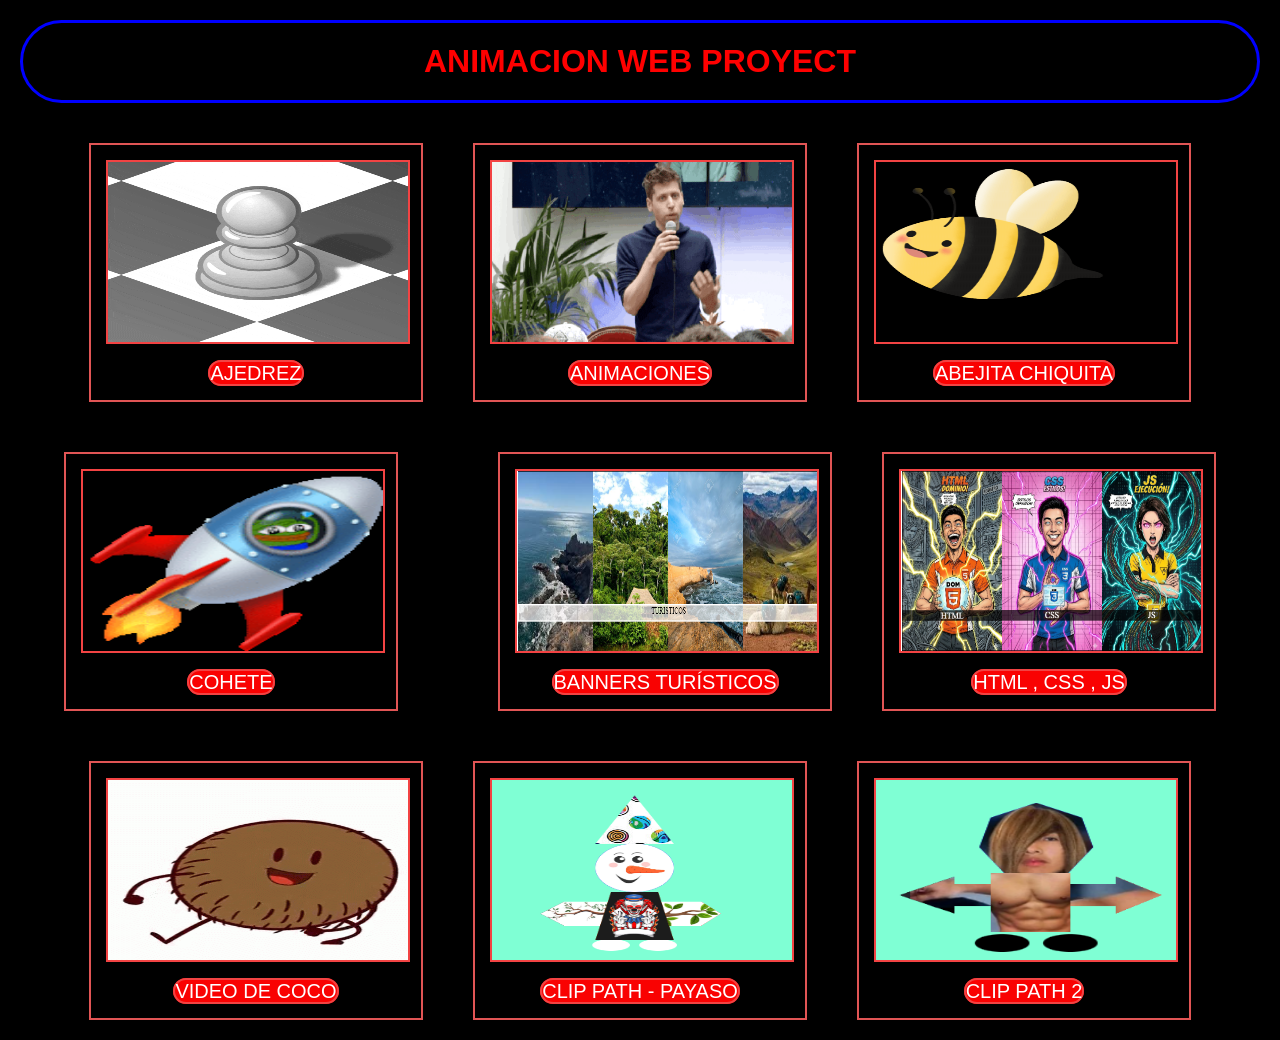
==== index.html @ d20b74e9 "Update index.html" ====
<html>
<head>
    <title>Mis Proyectos</title>
    <style>
        body{
            background: rgb(0, 0, 0);
            color: rgb(225, 80, 80);
            font-family: Arial;
            margin: 20px;
        }

        h1{
            text-align: center;
            color: red;
            border: 3px solid blue;
            padding: 20px;
            border-radius: 50px;
            
        }

        .contenedor{
            display: flex;
            flex-wrap: wrap;
            justify-content: center;
            gap: 50px;
            margin-top: 40px;
        }

        .card{
            width: 300px;
            border: 2px solid rgb(225, 85, 85);
            text-align: center;
            padding: 15px;
        }

        .card img{
            width: 100%;
            height: 180px;
            border: 2px solid rgb(242, 67, 67);
            
        }

        .card a{
            color: white;
            text-decoration: none;
            font-size: 20px;
            border: 2px solid rgb(242, 67, 67);
            border-radius: 30px;
             background-color: #f90202;
        }

        .card:hover{
            transition: 1s;
            scale: 1.2;
            z-index: 1;
             background-color: #418df7;    
        }
      
    </style>
</head>
<body>

<h1>ANIMACION WEB PROYECT</h1>

<div class="contenedor">

    <div class="card">
        <img src="img/Game Blanco GIF.gif">
        <br><br>
        <a href="Ajadres/index.html">AJEDREZ</a>
    </div>

    <div class="card"><img src="img/sam altman GIF by Product Hunt.gif">
        <br><br>
        <a href="ACTIVIDAD-main/">ANIMACIONES</a>
    </div>

    <div class="card">
        <img src="img/dailyfina-bee-11531.gif">
        <br><br>
        <a href="Abejita-chiquita-main/">ABEJITA CHIQUITA</a>
    </div>

    <div class="card">
        <img src="img/peepo-rocket.gif">
        <br><br>
        <a href="MOVIMIENTO-DE-DIVS-Y-TIEMPOS-DE-ANIMACI-N-main/index.html">COHETE</a>
    </div>

<br></br>

    <div class="card">
        <img src="img/4.png">
        <br><br>
        <a href="Animacion-paso-a-paso-de-turismo-main/index.html">BANNERS TURÍSTICOS</a>
    </div>


    <div class="card">
        <img src="img/5.png">
        <br><br>
        <a href="TRABAJO/index.html">HTML , CSS , JS</a>
    </div>

    

    <div class="card">
        <img src="img/coconut-dancing.gif">
        <br><br>
        <a href="Animacion de coco/index.html">VIDEO DE COCO</a>
    </div>

    <div class="card">
        <img src="img/7.png">
        <br><br>
        <a href="s7/index.html">CLIP PATH - PAYASO</a>
    </div>


    <div class="card">
        <img src="img/Captura de pantalla 2026-05-17 233031.png">
        <br><br>
        <a href="muñeco/index.html">CLIP PATH 2 </a>
    </div>


</div>

</body>
</html>
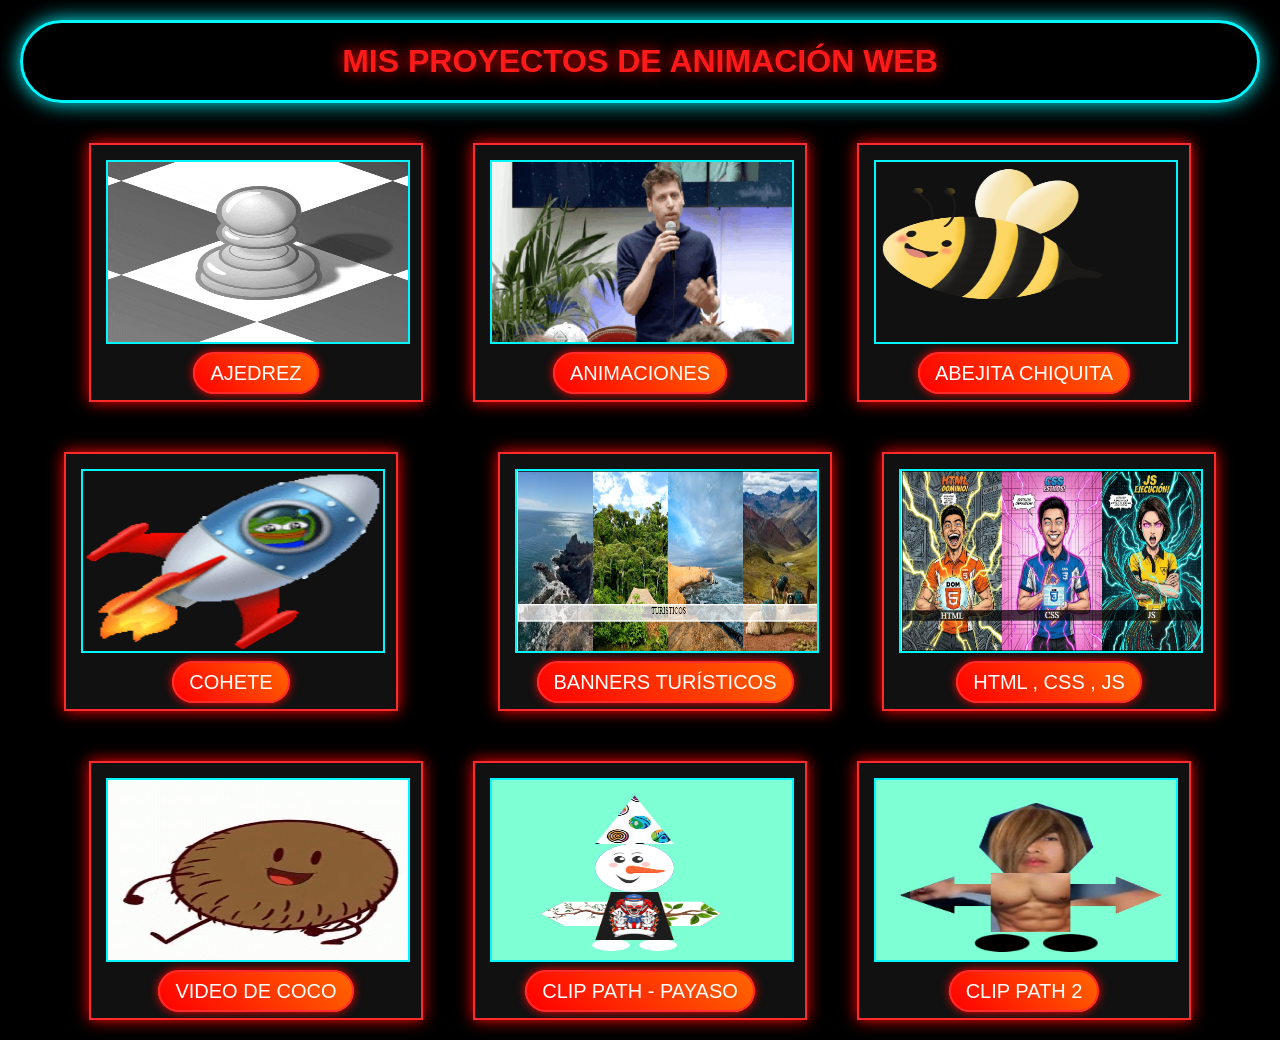
==== commit f5b62715: "Update index.html" ====
--- a/index.html
+++ b/index.html
@@ -1,66 +1,73 @@
 <html>
 <head>
     <title>Mis Proyectos</title>
-    <style>
-        body{
-            background: rgb(0, 0, 0);
-            color: rgb(225, 80, 80);
-            font-family: Arial;
-            margin: 20px;
-        }
+<style>
+body{
+    background: #000;
+    color: white;
+    font-family: Arial;
+    margin: 20px;
+}
 
-        h1{
-            text-align: center;
-            color: red;
-            border: 3px solid blue;
-            padding: 20px;
-            border-radius: 50px;
-            
-        }
+h1{
+    text-align: center;
+    color: #ff1a1a;
+    border: 3px solid #00f7ff;
+    padding: 20px;
+    border-radius: 50px;
+    box-shadow: 0 0 20px #00f7ff;
+    text-shadow: 0 0 15px red;
+}
 
-        .contenedor{
-            display: flex;
-            flex-wrap: wrap;
-            justify-content: center;
-            gap: 50px;
-            margin-top: 40px;
-        }
+.contenedor{
+    display: flex;
+    flex-wrap: wrap;
+    justify-content: center;
+    gap: 50px;
+    margin-top: 40px;
+}
 
-        .card{
-            width: 300px;
-            border: 2px solid rgb(225, 85, 85);
-            text-align: center;
-            padding: 15px;
-        }
+.card{
+    width: 300px;
+    border: 2px solid #ff2b2b;
+    text-align: center;
+    padding: 15px;
+    background: #111;
+    box-shadow: 0 0 15px red;
+    transition: 0.8s;
+}
 
-        .card img{
-            width: 100%;
-            height: 180px;
-            border: 2px solid rgb(242, 67, 67);
-            
-        }
+.card img{
+    width: 100%;
+    height: 180px;
+    border: 2px solid #00f7ff;
+}
 
-        .card a{
-            color: white;
-            text-decoration: none;
-            font-size: 20px;
-            border: 2px solid rgb(242, 67, 67);
-            border-radius: 30px;
-             background-color: #f90202;
-        }
+.card a{
+    color: white;
+    text-decoration: none;
+    font-size: 20px;
+    border: 2px solid #ff2b2b;
+    border-radius: 30px;
+    background: linear-gradient(45deg,#ff0000,#ff6600);
+    padding: 8px 15px;
+    box-shadow: 0 0 10px red;
+}
 
-        .card:hover{
-            transition: 1s;
-            scale: 1.2;
-            z-index: 1;
-             background-color: #418df7;    
-        }
-      
-    </style>
+.card:hover{
+    transform: scale(1.15);
+    background: #001f4d;
+    box-shadow: 0 0 25px #00f7ff;
+}
+
+.card a:hover{
+    background: linear-gradient(45deg,#00f7ff,#0066ff);
+}
+</style>
 </head>
 <body>
 
-<h1>ANIMACION WEB PROYECT</h1>
+<h1>MIS PROYECTOS DE ANIMACIÓN WEB</h1>
 
 <div class="contenedor">
 
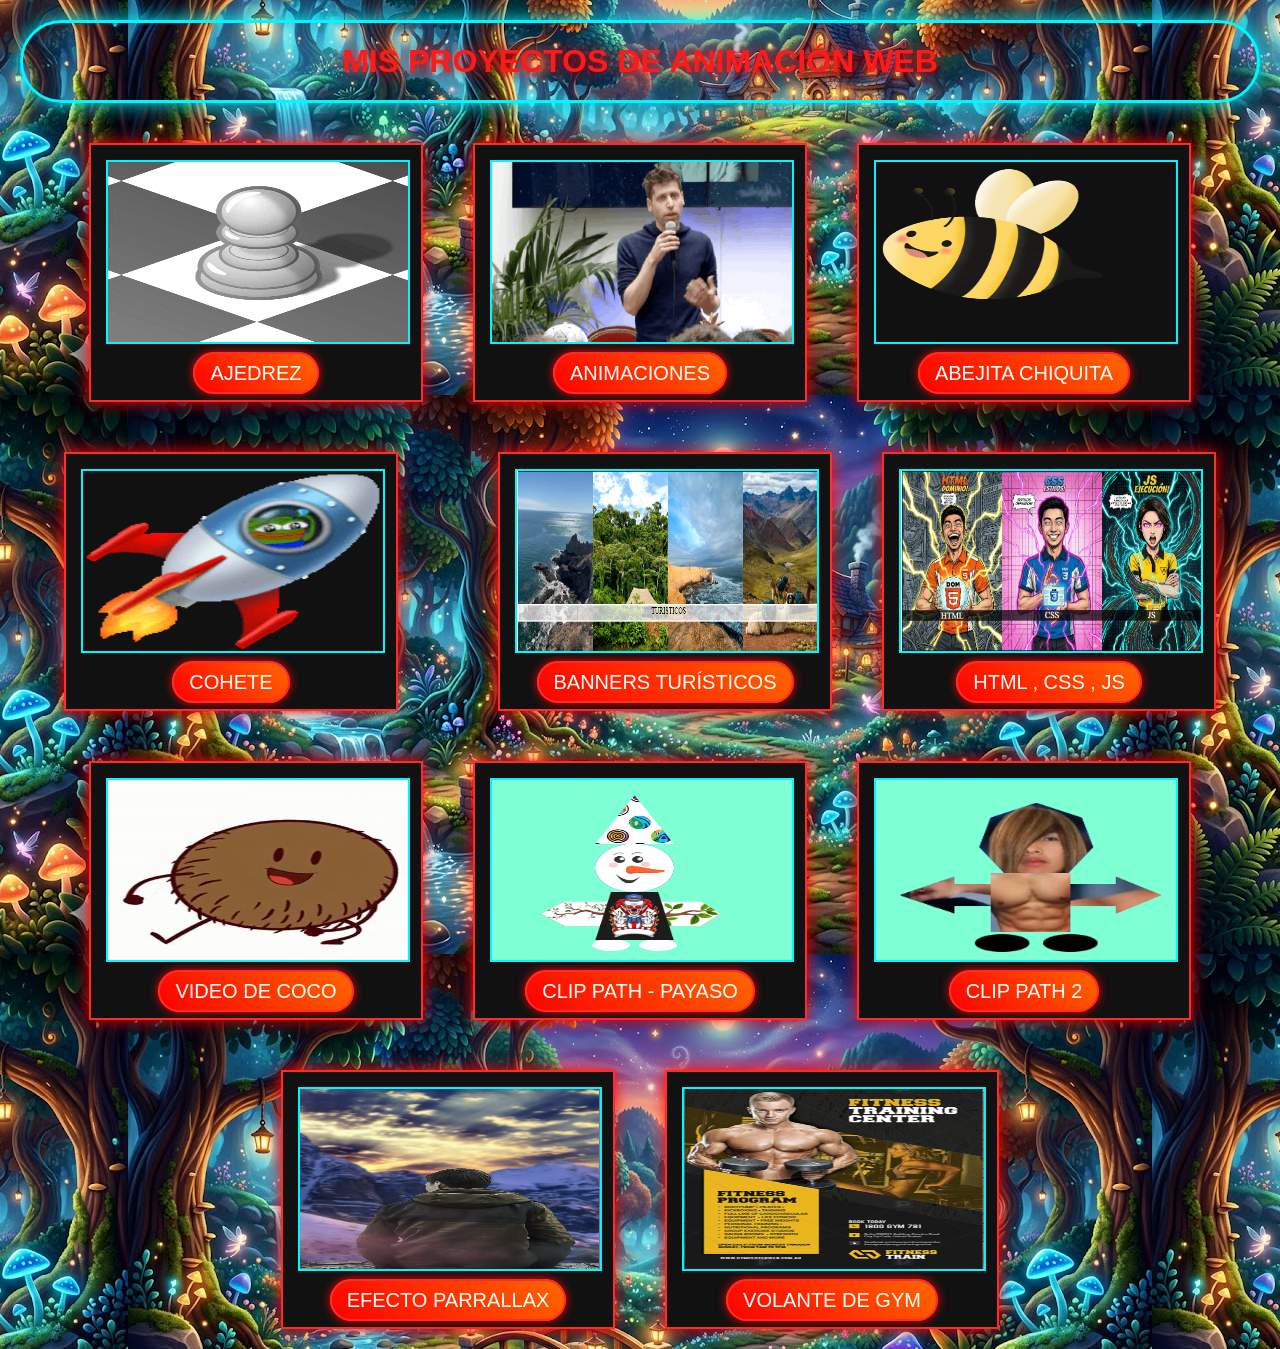
==== commit 037e6035: "Update index.html" ====
--- a/index.html
+++ b/index.html
@@ -7,6 +7,10 @@
     color: white;
     font-family: Arial;
     margin: 20px;
+    background-image: url(img/7948d41a-7004-46c4-8feb-b55be8882cbe.jpg);
+    background-position: center; 
+   
+   
 }
 
 h1{
@@ -131,6 +135,20 @@
     </div>
 
 
+    <div class="card">
+        <img src="img/persona.png">
+        <br><br>
+        <a href="EFECTO PARALLAX/index.html">EFECTO PARRALLAX </a>
+    </div>
+
+
+    <div class="card">
+        <img src="img/volantw.png">
+        <br><br>
+        <a href="VOLANTE/index.html">VOLANTE DE GYM </a>
+    </div>
+
+
 </div>
 
 </body>
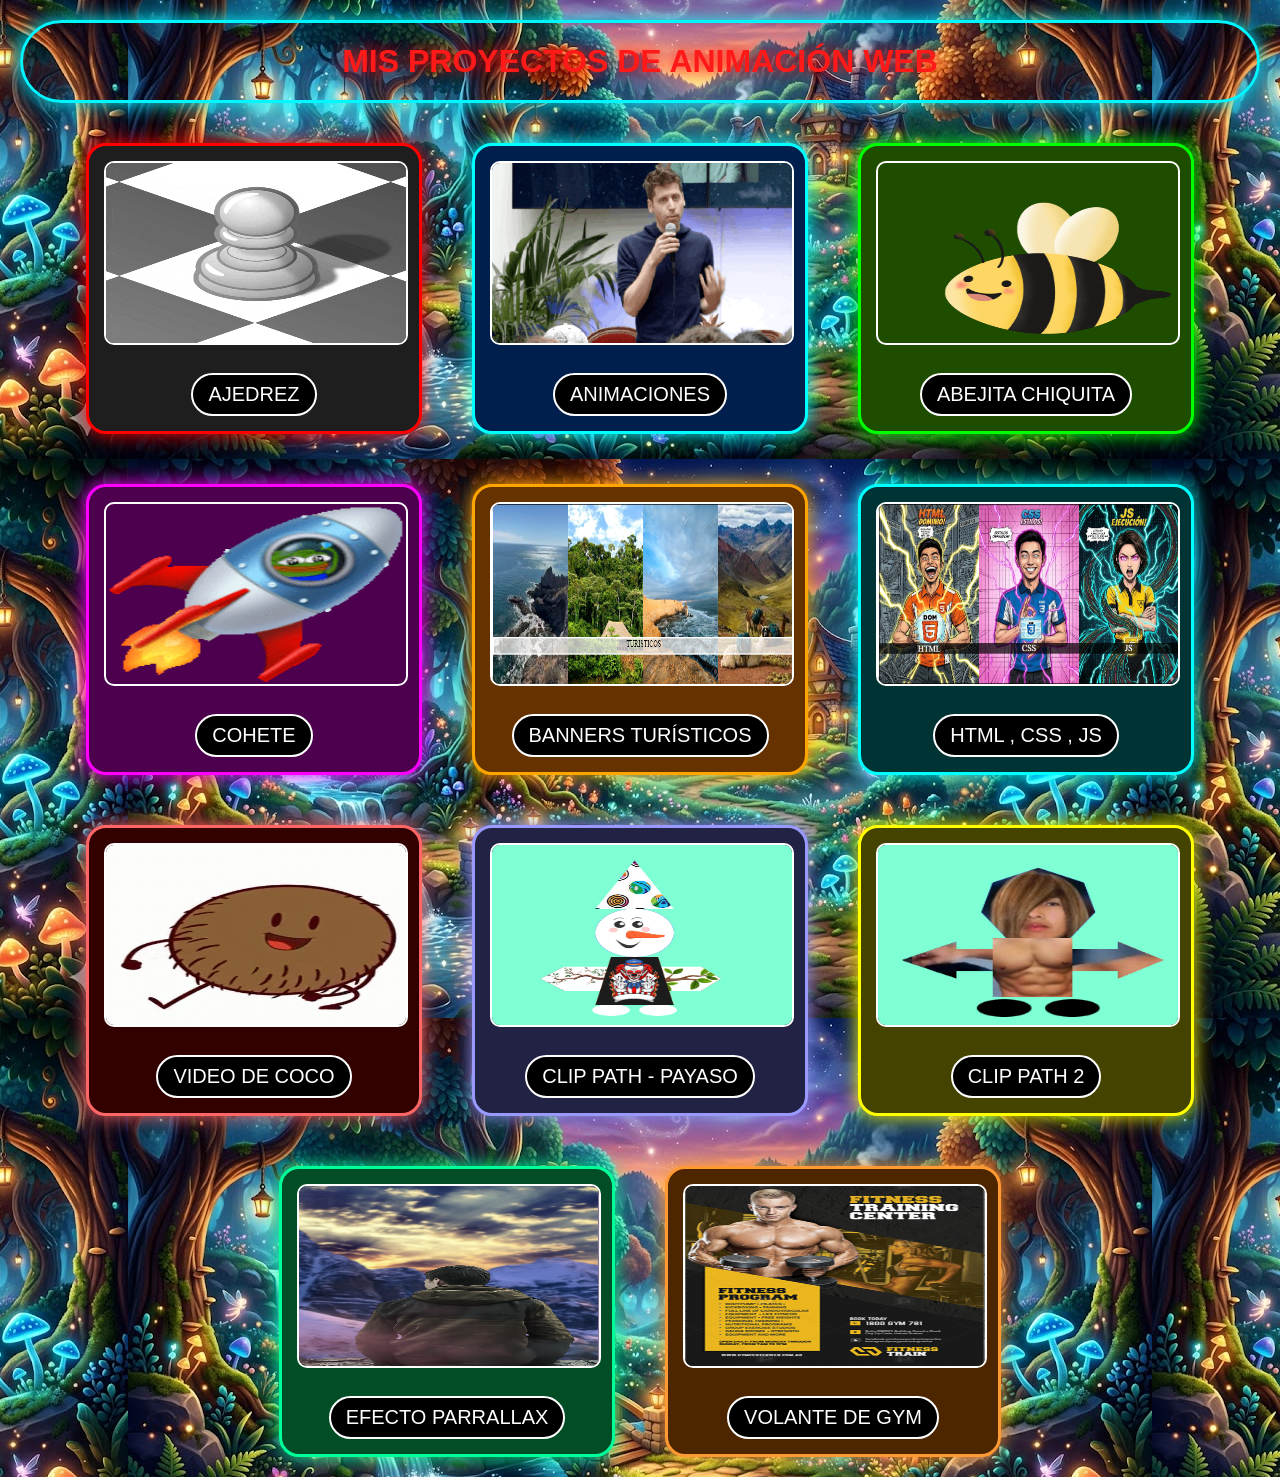
==== commit bc3bf0d7: "Update index.html" ====
--- a/index.html
+++ b/index.html
@@ -1,6 +1,7 @@
 <html>
 <head>
     <title>Mis Proyectos</title>
+
 <style>
 body{
     background: #000;
@@ -8,9 +9,7 @@
     font-family: Arial;
     margin: 20px;
     background-image: url(img/7948d41a-7004-46c4-8feb-b55be8882cbe.jpg);
-    background-position: center; 
-   
-   
+    background-position: center;
 }
 
 h1{
@@ -31,44 +30,112 @@
     margin-top: 40px;
 }
 
+/* CAJA GENERAL */
 .card{
     width: 300px;
-    border: 2px solid #ff2b2b;
     text-align: center;
     padding: 15px;
-    background: #111;
-    box-shadow: 0 0 15px red;
     transition: 0.8s;
+    border-radius: 20px;
+}
+
+/* COLORES DIFERENTES */
+.card:nth-child(1){
+    background: #1e1e1e;
+    border: 3px solid red;
+    box-shadow: 0 0 20px red;
+}
+
+.card:nth-child(2){
+    background: #001f4d;
+    border: 3px solid cyan;
+    box-shadow: 0 0 20px cyan;
+}
+
+.card:nth-child(3){
+    background: #1f4d00;
+    border: 3px solid lime;
+    box-shadow: 0 0 20px lime;
+}
+
+.card:nth-child(4){
+    background: #4d004d;
+    border: 3px solid magenta;
+    box-shadow: 0 0 20px magenta;
+}
+
+.card:nth-child(5){
+    background: #663300;
+    border: 3px solid orange;
+    box-shadow: 0 0 20px orange;
+}
+
+.card:nth-child(6){
+    background: #003333;
+    border: 3px solid #00ffff;
+    box-shadow: 0 0 20px #00ffff;
+}
+
+.card:nth-child(7){
+    background: #330000;
+    border: 3px solid #ff6666;
+    box-shadow: 0 0 20px #ff6666;
+}
+
+.card:nth-child(8){
+    background: #222244;
+    border: 3px solid #9999ff;
+    box-shadow: 0 0 20px #9999ff;
+}
+
+.card:nth-child(9){
+    background: #444400;
+    border: 3px solid yellow;
+    box-shadow: 0 0 20px yellow;
+}
+
+.card:nth-child(10){
+    background: #004d26;
+    border: 3px solid #00ff99;
+    box-shadow: 0 0 20px #00ff99;
+}
+
+.card:nth-child(11){
+    background: #4d2600;
+    border: 3px solid #ff9933;
+    box-shadow: 0 0 20px #ff9933;
 }
 
 .card img{
     width: 100%;
     height: 180px;
-    border: 2px solid #00f7ff;
+    border: 2px solid white;
+    border-radius: 10px;
 }
 
 .card a{
     color: white;
     text-decoration: none;
     font-size: 20px;
-    border: 2px solid #ff2b2b;
+    border: 2px solid white;
     border-radius: 30px;
-    background: linear-gradient(45deg,#ff0000,#ff6600);
     padding: 8px 15px;
-    box-shadow: 0 0 10px red;
+    display: inline-block;
+    margin-top: 10px;
+    background: black;
 }
 
 .card:hover{
-    transform: scale(1.15);
-    background: #001f4d;
-    box-shadow: 0 0 25px #00f7ff;
+    transform: scale(1.1);
 }
 
 .card a:hover{
-    background: linear-gradient(45deg,#00f7ff,#0066ff);
+    background: white;
+    color: black;
 }
 </style>
 </head>
+
 <body>
 
 <h1>MIS PROYECTOS DE ANIMACIÓN WEB</h1>
@@ -81,7 +148,8 @@
         <a href="Ajadres/index.html">AJEDREZ</a>
     </div>
 
-    <div class="card"><img src="img/sam altman GIF by Product Hunt.gif">
+    <div class="card">
+        <img src="img/sam altman GIF by Product Hunt.gif">
         <br><br>
         <a href="ACTIVIDAD-main/">ANIMACIONES</a>
     </div>
@@ -98,23 +166,18 @@
         <a href="MOVIMIENTO-DE-DIVS-Y-TIEMPOS-DE-ANIMACI-N-main/index.html">COHETE</a>
     </div>
 
-<br></br>
-
     <div class="card">
         <img src="img/4.png">
         <br><br>
         <a href="Animacion-paso-a-paso-de-turismo-main/index.html">BANNERS TURÍSTICOS</a>
     </div>
 
-
     <div class="card">
         <img src="img/5.png">
         <br><br>
         <a href="TRABAJO/index.html">HTML , CSS , JS</a>
     </div>
 
-    
-
     <div class="card">
         <img src="img/coconut-dancing.gif">
         <br><br>
@@ -127,27 +190,23 @@
         <a href="s7/index.html">CLIP PATH - PAYASO</a>
     </div>
 
-
     <div class="card">
         <img src="img/Captura de pantalla 2026-05-17 233031.png">
         <br><br>
-        <a href="muñeco/index.html">CLIP PATH 2 </a>
-    </div>
-
+        <a href="muñeco/index.html">CLIP PATH 2</a>
+    </div>
 
     <div class="card">
         <img src="img/persona.png">
         <br><br>
-        <a href="EFECTO PARALLAX/index.html">EFECTO PARRALLAX </a>
-    </div>
-
+        <a href="EFECTO PARALLAX/index.html">EFECTO PARRALLAX</a>
+    </div>
 
     <div class="card">
         <img src="img/volantw.png">
         <br><br>
-        <a href="VOLANTE/index.html">VOLANTE DE GYM </a>
-    </div>
-
+        <a href="VOLANTE/index.html">VOLANTE DE GYM</a>
+    </div>
 
 </div>
 
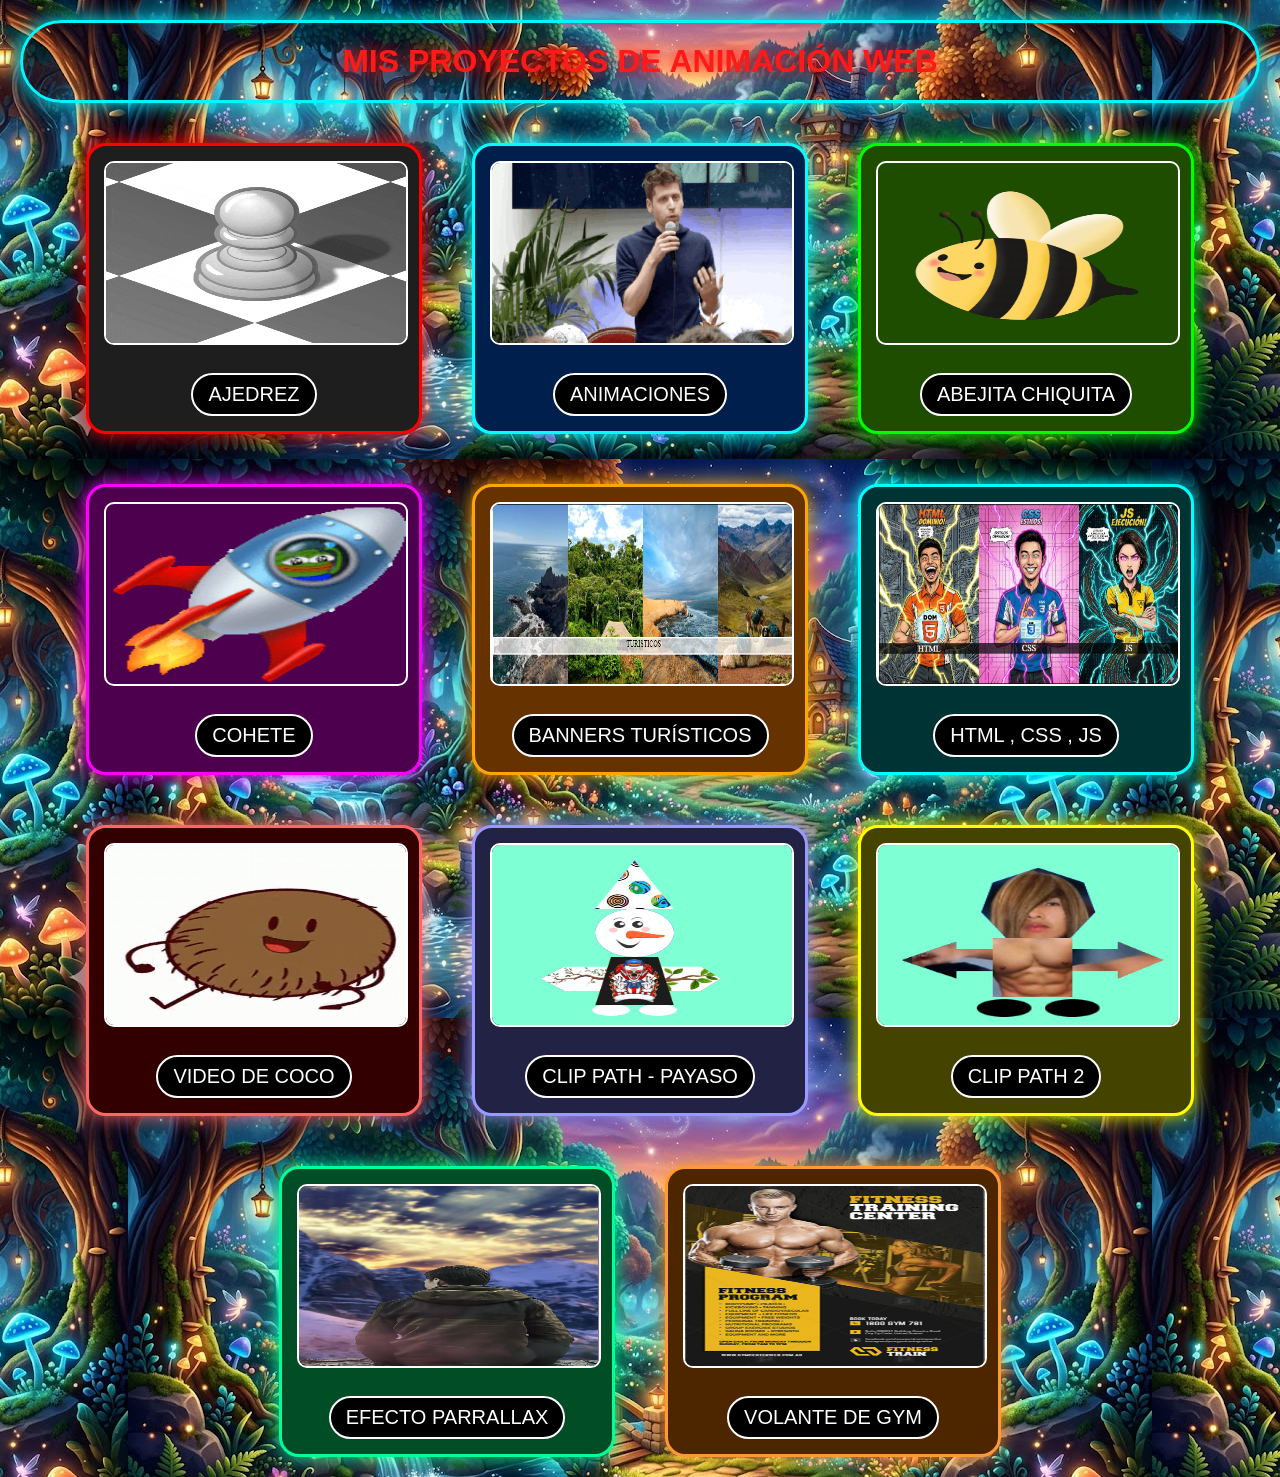
==== commit 9902fea4: "Update index.html" ====
--- a/index.html
+++ b/index.html
@@ -30,7 +30,6 @@
     margin-top: 40px;
 }
 
-/* CAJA GENERAL */
 .card{
     width: 300px;
     text-align: center;
@@ -39,7 +38,7 @@
     border-radius: 20px;
 }
 
-/* COLORES DIFERENTES */
+
 .card:nth-child(1){
     background: #1e1e1e;
     border: 3px solid red;
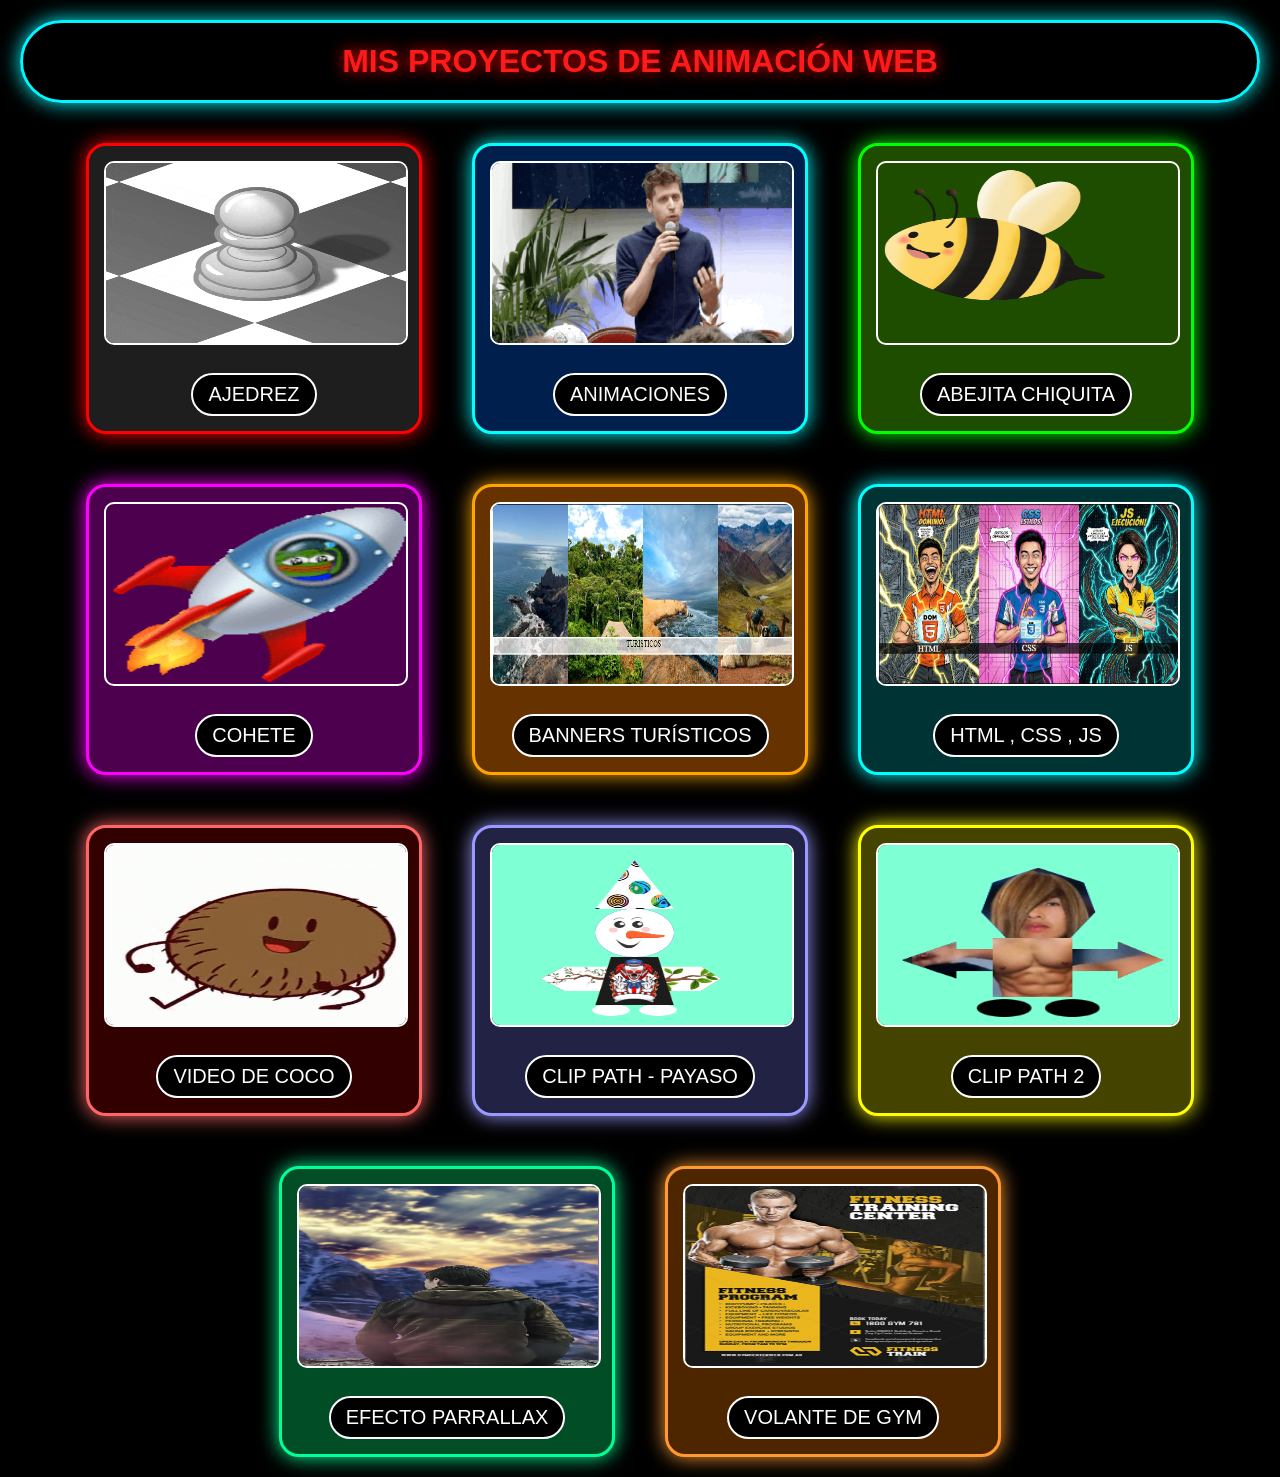
==== commit 403297b3: "Update index.html" ====
--- a/index.html
+++ b/index.html
@@ -8,7 +8,6 @@
     color: white;
     font-family: Arial;
     margin: 20px;
-    background-image: url(img/7948d41a-7004-46c4-8feb-b55be8882cbe.jpg);
     background-position: center;
 }
 
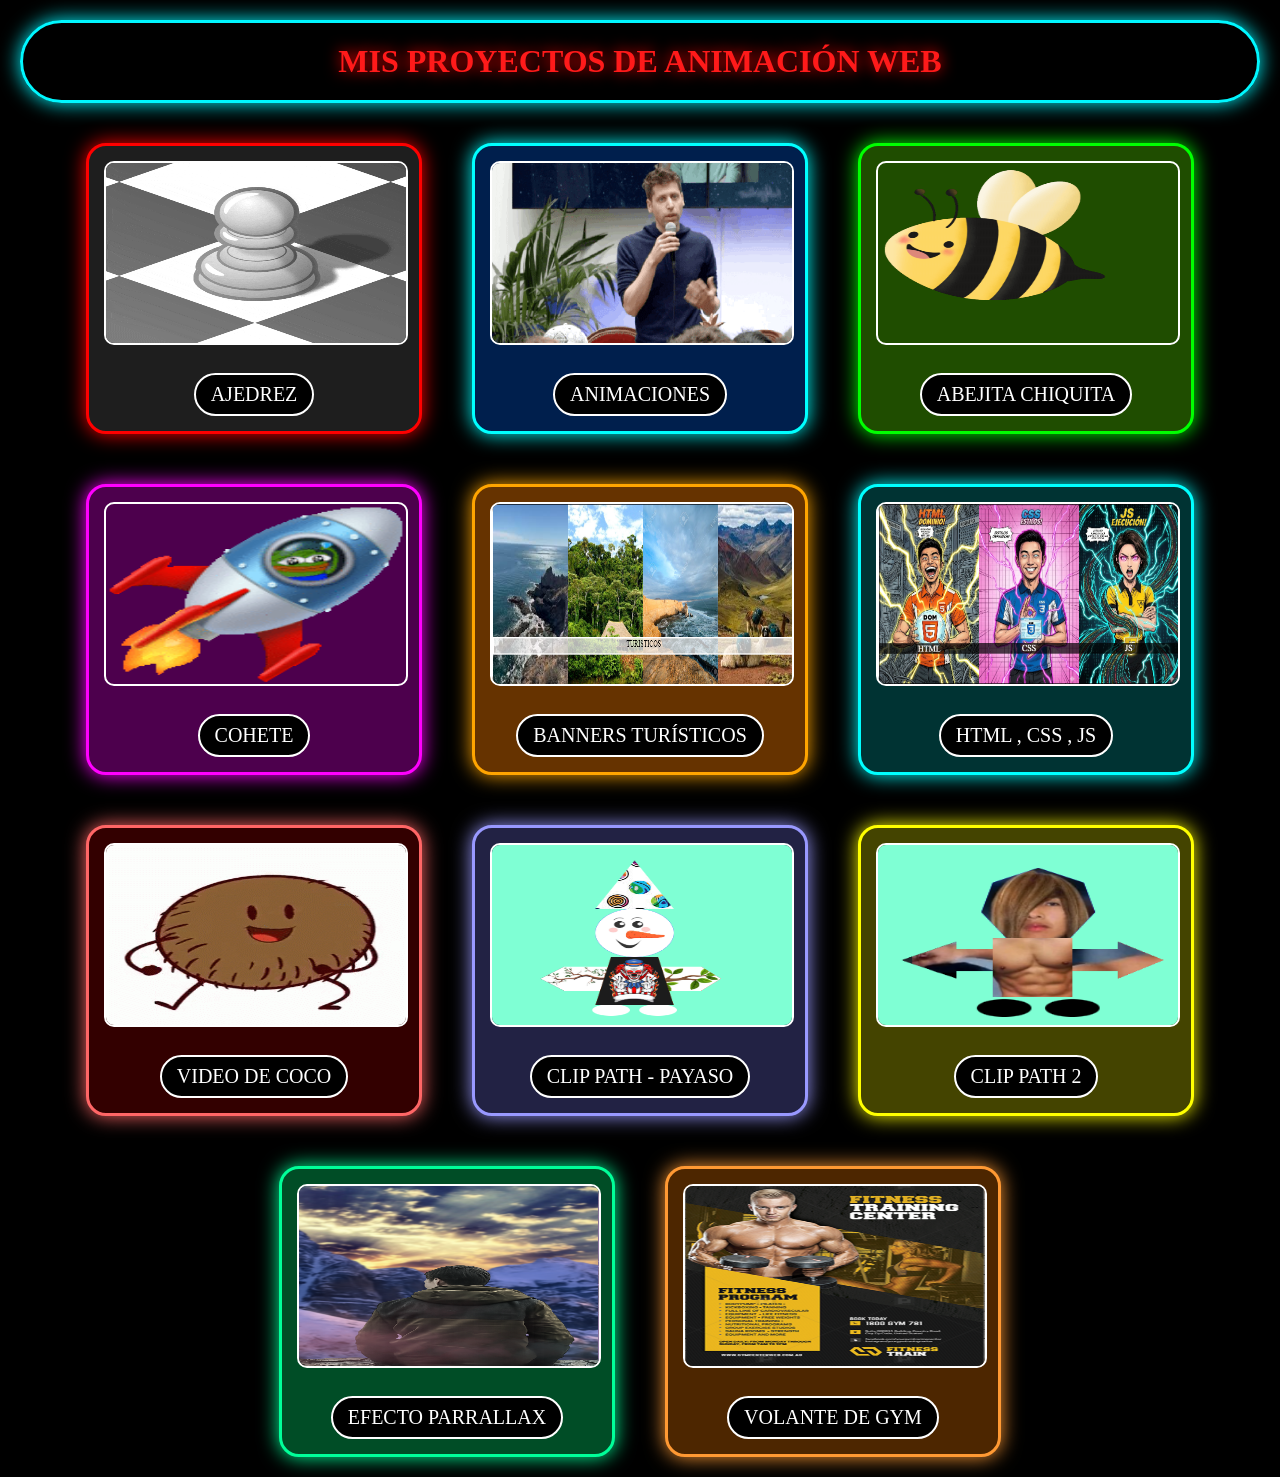
==== commit 810a67fe: "Update index.html" ====
--- a/index.html
+++ b/index.html
@@ -4,11 +4,11 @@
 
 <style>
 body{
-    background: #000;
+    background: #000000;
     color: white;
-    font-family: Arial;
     margin: 20px;
     background-position: center;
+    
 }
 
 h1{
@@ -19,6 +19,7 @@
     border-radius: 50px;
     box-shadow: 0 0 20px #00f7ff;
     text-shadow: 0 0 15px red;
+    
 }
 
 .contenedor{
@@ -35,6 +36,7 @@
     padding: 15px;
     transition: 0.8s;
     border-radius: 20px;
+    
 }
 
 
@@ -137,9 +139,8 @@
 <body>
 
 <h1>MIS PROYECTOS DE ANIMACIÓN WEB</h1>
-
+    
 <div class="contenedor">
-
     <div class="card">
         <img src="img/Game Blanco GIF.gif">
         <br><br>
@@ -151,62 +152,51 @@
         <br><br>
         <a href="ACTIVIDAD-main/">ANIMACIONES</a>
     </div>
-
     <div class="card">
         <img src="img/dailyfina-bee-11531.gif">
         <br><br>
         <a href="Abejita-chiquita-main/">ABEJITA CHIQUITA</a>
     </div>
-
     <div class="card">
         <img src="img/peepo-rocket.gif">
         <br><br>
         <a href="MOVIMIENTO-DE-DIVS-Y-TIEMPOS-DE-ANIMACI-N-main/index.html">COHETE</a>
     </div>
-
     <div class="card">
         <img src="img/4.png">
         <br><br>
         <a href="Animacion-paso-a-paso-de-turismo-main/index.html">BANNERS TURÍSTICOS</a>
     </div>
-
     <div class="card">
         <img src="img/5.png">
         <br><br>
         <a href="TRABAJO/index.html">HTML , CSS , JS</a>
     </div>
-
     <div class="card">
         <img src="img/coconut-dancing.gif">
         <br><br>
         <a href="Animacion de coco/index.html">VIDEO DE COCO</a>
     </div>
-
     <div class="card">
         <img src="img/7.png">
         <br><br>
         <a href="s7/index.html">CLIP PATH - PAYASO</a>
     </div>
-
     <div class="card">
         <img src="img/Captura de pantalla 2026-05-17 233031.png">
         <br><br>
         <a href="muñeco/index.html">CLIP PATH 2</a>
     </div>
-
     <div class="card">
         <img src="img/persona.png">
         <br><br>
         <a href="EFECTO PARALLAX/index.html">EFECTO PARRALLAX</a>
     </div>
-
     <div class="card">
         <img src="img/volantw.png">
         <br><br>
         <a href="VOLANTE/index.html">VOLANTE DE GYM</a>
     </div>
-
 </div>
-
 </body>
 </html>
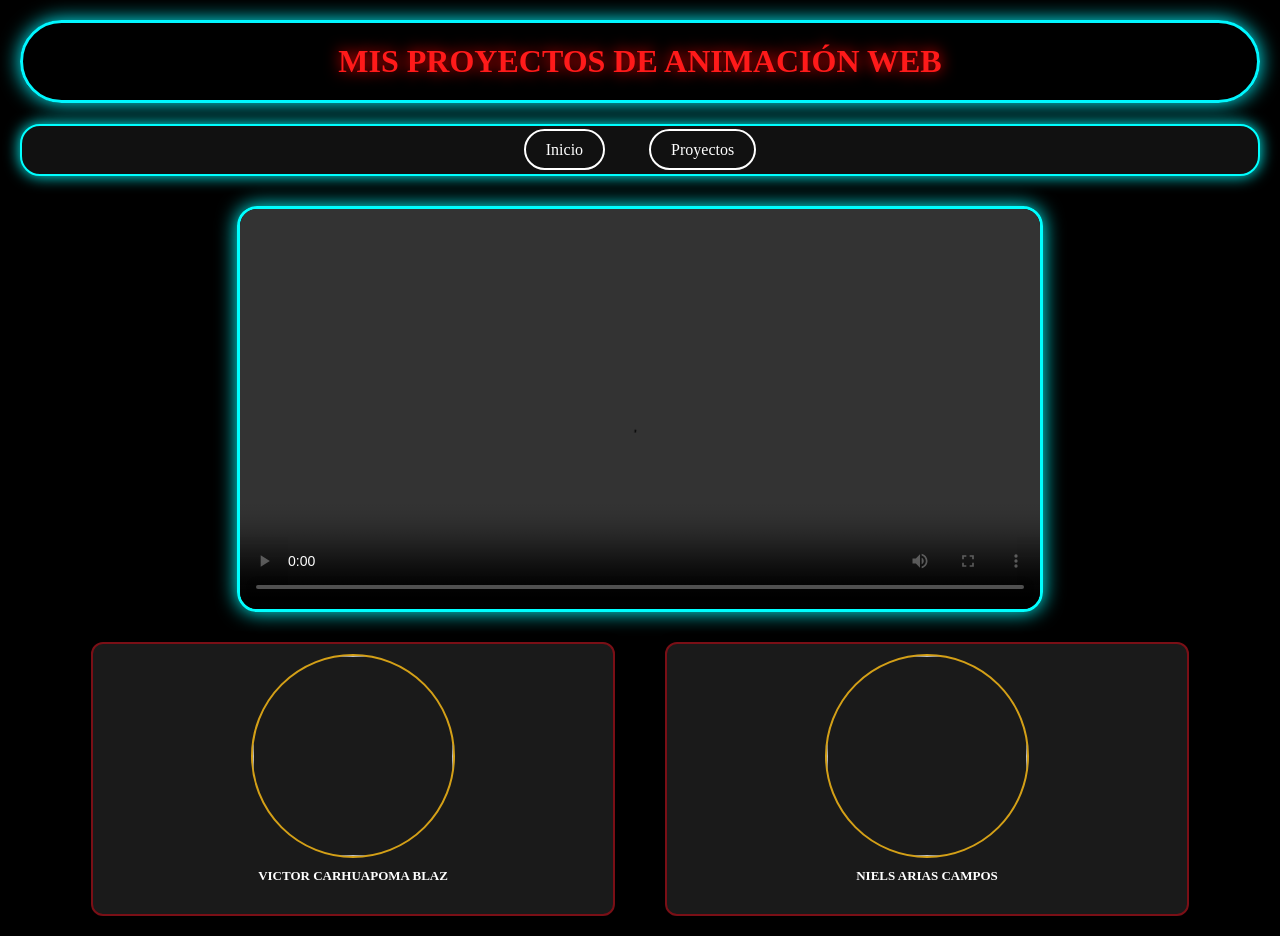
==== commit c3af6459: "Update index.html" ====
--- a/index.html
+++ b/index.html
@@ -30,173 +30,141 @@
     margin-top: 40px;
 }
 
-.card{
-    width: 300px;
+
+nav{
+    background: #111;
+    padding: 15px;
     text-align: center;
-    padding: 15px;
-    transition: 0.8s;
+    border: 2px solid cyan;
     border-radius: 20px;
-    
+    box-shadow: 0 0 15px cyan;
+    margin-bottom: 30px;
+}
+
+nav a{
+    color: white;
+    text-decoration: none;
+    margin: 0 20px;
+    padding: 10px 20px;
+    border: 2px solid white;
+    border-radius: 30px;
+    transition: 0.5s;
+}
+
+nav a:hover{
+    background: cyan;
+    color: black;
+    box-shadow: 0 0 15px cyan;
 }
 
 
-.card:nth-child(1){
-    background: #1e1e1e;
-    border: 3px solid red;
-    box-shadow: 0 0 20px red;
+
+
+nav{
+    background: #111;
+    padding: 15px;
+    text-align: center;
+    border: 2px solid cyan;
+    border-radius: 20px;
+    box-shadow: 0 0 15px cyan;
+    margin-bottom: 30px;
 }
 
-.card:nth-child(2){
-    background: #001f4d;
+
+.card{
+    text-align: center;
+}
+
+video{
+    width: 800px;
     border: 3px solid cyan;
+    border-radius: 20px;
     box-shadow: 0 0 20px cyan;
 }
 
-.card:nth-child(3){
-    background: #1f4d00;
-    border: 3px solid lime;
-    box-shadow: 0 0 20px lime;
+.equipo{
+    width: 100%;
+    display: flex;
+    justify-content: center;
+    align-items: center;
+    gap: 50px;
+    margin-top: 30px;
 }
 
-.card:nth-child(4){
-    background: #4d004d;
-    border: 3px solid magenta;
-    box-shadow: 0 0 20px magenta;
+.tarjeta{
+    background: #1a1a1a;
+    border: 2px solid #7a0f16;
+    box-shadow: #7a0f16;
+    border-radius: 12px;
+    padding: 10px;
+    width: 500px;
+    height: 250px;
+    text-align: center;
+    box-shadow: 0 0 10px rgba(0,0,0,0.7);
+    transition: 0.3s;
 }
 
-.card:nth-child(5){
-    background: #663300;
-    border: 3px solid orange;
-    box-shadow: 0 0 20px orange;
+.tarjeta:hover{
+    transform: scale(1.05);
+    box-shadow: 0 0 20px #d4a017;
+    box-shadow: #d4a017;
 }
 
-.card:nth-child(6){
-    background: #003333;
-    border: 3px solid #00ffff;
-    box-shadow: 0 0 20px #00ffff;
+.tarjeta img{
+     width: 200px;
+    height: 200px;
+    object-fit: cover;
+    border-radius: 50%;
+    border: 2px solid #d4a017;
+    box-shadow: #d4a017;
 }
 
-.card:nth-child(7){
-    background: #330000;
-    border: 3px solid #ff6666;
-    box-shadow: 0 0 20px #ff6666;
+.tarjeta h3{
+    color: white;
+    margin-top: 10px;
+    font-size: 13px;
 }
 
-.card:nth-child(8){
-    background: #222244;
-    border: 3px solid #9999ff;
-    box-shadow: 0 0 20px #9999ff;
+.tarjeta p{
+    color: #d4a017;
+    margin-top: 5px;
+    font-size: 11px;
+    box-shadow: #d4a017;
 }
 
-.card:nth-child(9){
-    background: #444400;
-    border: 3px solid yellow;
-    box-shadow: 0 0 20px yellow;
-}
-
-.card:nth-child(10){
-    background: #004d26;
-    border: 3px solid #00ff99;
-    box-shadow: 0 0 20px #00ff99;
-}
-
-.card:nth-child(11){
-    background: #4d2600;
-    border: 3px solid #ff9933;
-    box-shadow: 0 0 20px #ff9933;
-}
-
-.card img{
-    width: 100%;
-    height: 180px;
-    border: 2px solid white;
-    border-radius: 10px;
-}
-
-.card a{
-    color: white;
-    text-decoration: none;
-    font-size: 20px;
-    border: 2px solid white;
-    border-radius: 30px;
-    padding: 8px 15px;
-    display: inline-block;
-    margin-top: 10px;
-    background: black;
-}
-
-.card:hover{
-    transform: scale(1.1);
-}
-
-.card a:hover{
-    background: white;
-    color: black;
-}
 </style>
 </head>
 
 <body>
 
 <h1>MIS PROYECTOS DE ANIMACIÓN WEB</h1>
-    
-<div class="contenedor">
-    <div class="card">
-        <img src="img/Game Blanco GIF.gif">
-        <br><br>
-        <a href="Ajadres/index.html">AJEDREZ</a>
+
+<nav>
+    <a href="index.html">Inicio</a>
+    <a href="Proyecto.html">Proyectos</a>
+</nav>
+
+<div class="card">
+<video autoplay  loop controls>
+    <source src="img/Lo_Mejor_De_La_Paisana_Jacinta_Jacinta_Cambista.mp4" type="video/mp4">
+ </video>
+</div>
+<div class="equipo">
+
+    <div class="tarjeta">
+        <img src="img/Captura de pantalla 2026-05-18 125905.png" alt="">
+        <h3>VICTOR CARHUAPOMA BLAZ</h3>
     </div>
 
-    <div class="card">
-        <img src="img/sam altman GIF by Product Hunt.gif">
-        <br><br>
-        <a href="ACTIVIDAD-main/">ANIMACIONES</a>
+    <div class="tarjeta">
+        <img src="img/iVnrt.jpg" alt="">
+        <h3>NIELS ARIAS CAMPOS</h3>
     </div>
-    <div class="card">
-        <img src="img/dailyfina-bee-11531.gif">
-        <br><br>
-        <a href="Abejita-chiquita-main/">ABEJITA CHIQUITA</a>
-    </div>
-    <div class="card">
-        <img src="img/peepo-rocket.gif">
-        <br><br>
-        <a href="MOVIMIENTO-DE-DIVS-Y-TIEMPOS-DE-ANIMACI-N-main/index.html">COHETE</a>
-    </div>
-    <div class="card">
-        <img src="img/4.png">
-        <br><br>
-        <a href="Animacion-paso-a-paso-de-turismo-main/index.html">BANNERS TURÍSTICOS</a>
-    </div>
-    <div class="card">
-        <img src="img/5.png">
-        <br><br>
-        <a href="TRABAJO/index.html">HTML , CSS , JS</a>
-    </div>
-    <div class="card">
-        <img src="img/coconut-dancing.gif">
-        <br><br>
-        <a href="Animacion de coco/index.html">VIDEO DE COCO</a>
-    </div>
-    <div class="card">
-        <img src="img/7.png">
-        <br><br>
-        <a href="s7/index.html">CLIP PATH - PAYASO</a>
-    </div>
-    <div class="card">
-        <img src="img/Captura de pantalla 2026-05-17 233031.png">
-        <br><br>
-        <a href="muñeco/index.html">CLIP PATH 2</a>
-    </div>
-    <div class="card">
-        <img src="img/persona.png">
-        <br><br>
-        <a href="EFECTO PARALLAX/index.html">EFECTO PARRALLAX</a>
-    </div>
-    <div class="card">
-        <img src="img/volantw.png">
-        <br><br>
-        <a href="VOLANTE/index.html">VOLANTE DE GYM</a>
-    </div>
+
 </div>
+
+
 </body>
+
 </html>
+
